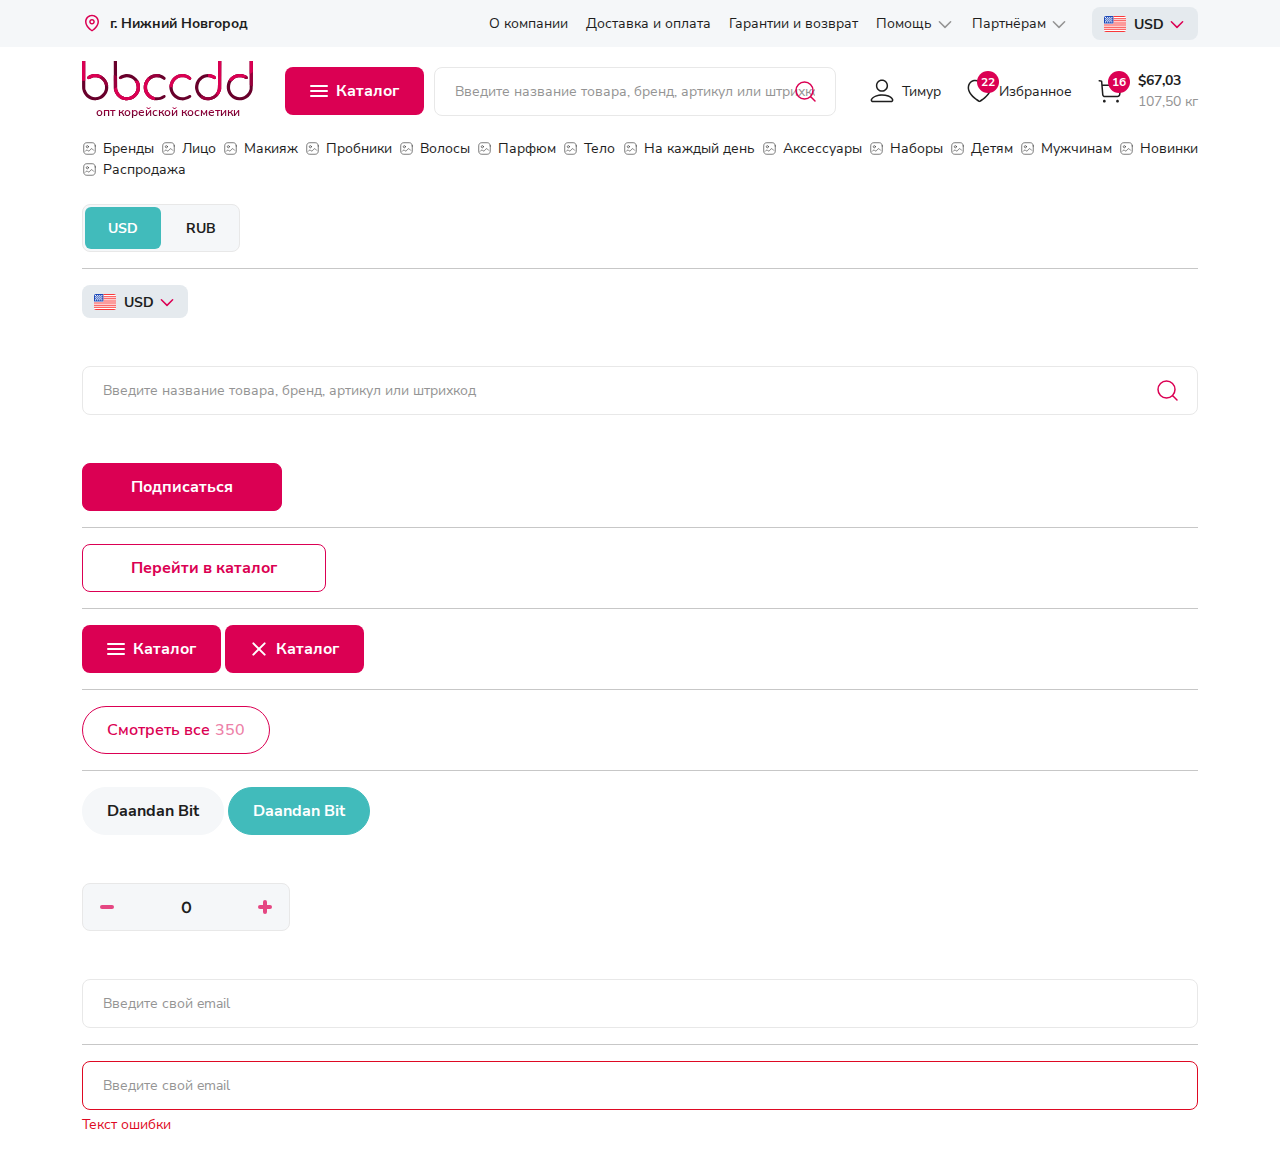
==== index.html @ 49388ee6 "modal" ====
<!doctype html>
<html lang="ru">

<head>
    <meta charset="utf-8">
    <meta name="viewport" content="width=device-width, initial-scale=1">
    <title>UI Kit</title>

    <link rel="stylesheet" href="css/style.css">

</head>

<body>
    <header class="header">
        <div class="header__top">
            <div class="container">
                <div class="d-flex justify-content-between align-items-center">
                    <button type="button" class="header-location" data-bs-toggle="modal" data-bs-target="#locationModal">
                        <img src="icons/desktop/header/location.svg" alt="Местоположение" class="header-location__icon">
                        <div class="header-location__text">г. Нижний Новгород</div>
                    </button>
                    <div class="header__right">
                        <ul class="nav">
                            <li class="nav-item">
                                <a class="nav-link nav-link_top" href="#">О компании</a>
                            </li>
                            <li class="nav-item">
                                <a class="nav-link nav-link_top" href="#">Доставка и оплата</a>
                            </li>
                            <li class="nav-item">
                                <a class="nav-link nav-link_top" href="#">Гарантии и возврат</a>
                            </li>
                            <li class="nav-item dropdown-center">
                                <a class="nav-link nav-link_top dropdown-toggle dropdown-toggle_top" data-bs-toggle="dropdown" href="#" role="button" aria-expanded="false">
                                    Помощь
                                    <img src="icons/desktop/header/dropdown.svg" alt="Развернуть" class="dropdown-toggle__icon">
                                </a>
                                <ul class="dropdown-menu dropdown-menu_top">
                                    <li>
                                        <a class="dropdown-item dropdown-item_top" href="#">Контакты</a>
                                    </li>
                                    <li>
                                        <a class="dropdown-item dropdown-item_top" href="#">Поддержка</a>
                                    </li>
                                </ul>
                            </li>
                            <li class="nav-item dropdown-center">
                                <a class="nav-link nav-link_top dropdown-toggle dropdown-toggle_top" data-bs-toggle="dropdown" href="#" role="button" aria-expanded="false">
                                    Партнёрам
                                    <img src="icons/desktop/header/dropdown.svg" alt="Развернуть" class="dropdown-toggle__icon">
                                </a>
                                <ul class="dropdown-menu dropdown-menu_top">
                                    <li>
                                        <a class="dropdown-item dropdown-item_top" href="#">Прайс Box</a>
                                    </li>
                                    <li>
                                        <a class="dropdown-item dropdown-item_top" href="#">Выкуп Coupang</a>
                                    </li>
                                </ul>
                            </li>
                        </ul>
                        <div class="dropdown">
                            <button class="dropdown-toggle dropdown-toggle_currency" type="button" data-bs-toggle="dropdown" data-bs-auto-close="outside" aria-expanded="false">
                                <img src="icons/desktop/header/usd.svg" alt="Доллар США">
                                <div class="dropdown-toggle__flex">
                                    <span>USD</span>
                                    <img src="icons/desktop/header/dropdown_currency.svg" alt="Развернуть" class="dropdown-toggle__icon">
                                </div>
                            </button>
                            <div class="dropdown-menu dropdown-menu-end dropdown-menu_currency">
                                <div class="d-flex justify-content-between align-items-center">
                                    <div>
                                        <div class="dropdown-menu__current">Текущий курс</div>
                                        <div class="dropdown-menu__course">$1 = 97,63 ₽</div>
                                    </div>
                                    <div class="switcher">
                                        <input class="switcher__input" id="switcherInputCurrency" type="checkbox" name="switcherInputCurrency">
                                        <label class="switcher__label" for="switcherInputCurrency">
                                            <div class="switcher__slider" data-unchecked="USD" data-checked="RUB"></div>
                                        </label>
                                    </div>
                                </div>
                                <div class="dropdown-menu__description">
                                    Вы также можете оплатить заказ в долларах на наш валютный счет в Корею через SWIFT
                                </div>
                                <div class="dropdown-menu__commission">
                                    Комиссия оплачивается отправителем
                                </div>
                                <a href="#" class="dropdown-menu__more">Узнать больше об оплате</a>
                            </div>
                        </div>
                    </div>
                </div>
            </div>
        </div>
        <div class="container">
            <div class="header__middle">
                <a href="#" class="header-logo">
                    <img src="img/logo.svg" alt="BBCCDD опт корейской косметики" class="header-logo__image">
                    <span class="header-logo__text">опт корейской косметики</span>
                </a>
                <div class="header__center">
                    <button class="btn btn_icon">
                        <div class="hamburger">
                            <div></div>
                            <div></div>
                            <div></div>
                        </div>
                        Каталог
                    </button>
                    <form action="#" class="search">
                        <input type="text" class="form-control form-control_input form-control_search" placeholder="Введите название товара, бренд, артикул или штрихкод">
                        <button class="btn btn_search">
                            <img src="icons/desktop/header/search.svg" alt="Поиск">
                        </button>
                    </form>
                </div>
                <div class="header__links">
                    <a href="#" class="header-link">
                        <div class="header-link__icon">
                            <img src="icons/desktop/header/profile.svg" alt="Профиль">
                        </div>
                        <div class="header-link__text">Тимур</div>
                    </a>
                    <a href="#" class="header-link">
                        <div class="header-link__icon">
                            <img src="icons/desktop/header/heart.svg" alt="Избранное">
                            <div class="header-link__count">22</div>
                        </div>
                        <div class="header-link__text">Избранное</div>
                    </a>
                    <a href="#" class="header-link">
                        <div class="header-link__icon">
                            <img src="icons/desktop/header/cart.svg" alt="Корзина">
                            <div class="header-link__count">16</div>
                        </div>
                        <!-- <div class="header-link__text">Корзина</div> -->
                        <div class="header-link__text header-link__text_cart">
                            <div class="header-link__total">$67,03</div>
                            <div class="header-link__weight">107,50 кг</div>
                        </div>
                    </a>
                </div>
            </div>
            <div class="header__bottom">
                <ul class="nav d-flex justify-content-between">
                    <li class="nav-item">
                        <a class="nav-link nav-link_bottom" href="#">
                            <img src="icons/desktop/header/category.svg" alt="Категория" class="nav-link__icon">
                            Бренды
                        </a>
                    </li>
                    <li class="nav-item">
                        <a class="nav-link nav-link_bottom" href="#">
                            <img src="icons/desktop/header/category.svg" alt="Категория" class="nav-link__icon">
                            Лицо
                        </a>
                    </li>
                    <li class="nav-item">
                        <a class="nav-link nav-link_bottom" href="#">
                            <img src="icons/desktop/header/category.svg" alt="Категория" class="nav-link__icon">
                            Макияж
                        </a>
                    </li>
                    <li class="nav-item">
                        <a class="nav-link nav-link_bottom" href="#">
                            <img src="icons/desktop/header/category.svg" alt="Категория" class="nav-link__icon">
                            Пробники
                        </a>
                    </li>
                    <li class="nav-item">
                        <a class="nav-link nav-link_bottom" href="#">
                            <img src="icons/desktop/header/category.svg" alt="Категория" class="nav-link__icon">
                            Волосы
                        </a>
                    </li>
                    <li class="nav-item">
                        <a class="nav-link nav-link_bottom" href="#">
                            <img src="icons/desktop/header/category.svg" alt="Категория" class="nav-link__icon">
                            Парфюм
                        </a>
                    </li>
                    <li class="nav-item">
                        <a class="nav-link nav-link_bottom" href="#">
                            <img src="icons/desktop/header/category.svg" alt="Категория" class="nav-link__icon">
                            Тело
                        </a>
                    </li>
                    <li class="nav-item">
                        <a class="nav-link nav-link_bottom" href="#">
                            <img src="icons/desktop/header/category.svg" alt="Категория" class="nav-link__icon">
                            На каждый день
                        </a>
                    </li>
                    <li class="nav-item">
                        <a class="nav-link nav-link_bottom" href="#">
                            <img src="icons/desktop/header/category.svg" alt="Категория" class="nav-link__icon">
                            Аксессуары
                        </a>
                    </li>
                    <li class="nav-item">
                        <a class="nav-link nav-link_bottom" href="#">
                            <img src="icons/desktop/header/category.svg" alt="Категория" class="nav-link__icon">
                            Наборы
                        </a>
                    </li>
                    <li class="nav-item">
                        <a class="nav-link nav-link_bottom" href="#">
                            <img src="icons/desktop/header/category.svg" alt="Категория" class="nav-link__icon">
                            Детям
                        </a>
                    </li>
                    <li class="nav-item">
                        <a class="nav-link nav-link_bottom" href="#">
                            <img src="icons/desktop/header/category.svg" alt="Категория" class="nav-link__icon">
                            Мужчинам
                        </a>
                    </li>
                    <li class="nav-item">
                        <a class="nav-link nav-link_bottom" href="#">
                            <img src="icons/desktop/header/category.svg" alt="Категория" class="nav-link__icon">
                            Новинки
                        </a>
                    </li>
                    <li class="nav-item">
                        <a class="nav-link nav-link_bottom" href="#">
                            <img src="icons/desktop/header/category.svg" alt="Категория" class="nav-link__icon">
                            Распродажа
                        </a>
                    </li>
                </ul>
            </div>
        </div>
    </header>

    <div class="container py-4">
        <div class="switcher">
            <input class="switcher__input" id="switcherInput" type="checkbox" name="switcherInput">
            <label class="switcher__label" for="switcherInput">
                <div class="switcher__slider" data-unchecked="USD" data-checked="RUB"></div>
            </label>
        </div>
        <hr>
        <div class="dropdown">
            <button class="dropdown-toggle dropdown-toggle_currency" type="button" data-bs-toggle="dropdown" data-bs-auto-close="outside" aria-expanded="false">
                <img src="icons/desktop/header/usd.svg" alt="Доллар США">
                <div class="dropdown-toggle__flex">
                    <span>USD</span>
                    <img src="icons/desktop/header/dropdown_currency.svg" alt="Развернуть" class="dropdown-toggle__icon">
                </div>
            </button>
            <div class="dropdown-menu dropdown-menu-end dropdown-menu_currency">
                <div class="d-flex justify-content-between align-items-center">
                    <div>
                        <div class="dropdown-menu__current">Текущий курс</div>
                        <div class="dropdown-menu__course">$1 = 97,63 ₽</div>
                    </div>
                    <div class="switcher">
                        <input class="switcher__input" id="switcherInput1" type="checkbox" name="switcherInput1">
                        <label class="switcher__label" for="switcherInput1">
                            <div class="switcher__slider" data-unchecked="USD" data-checked="RUB"></div>
                        </label>
                    </div>
                </div>
                <div class="dropdown-menu__description">
                    Вы также можете оплатить заказ в долларах на наш валютный счет в Корею через SWIFT
                </div>
                <div class="dropdown-menu__commission">
                    Комиссия оплачивается отправителем
                </div>
                <a href="#" class="dropdown-menu__more">Узнать больше об оплате</a>
            </div>
        </div>
    </div>

    <div class="container py-4">
        <form action="#" class="search">
            <input type="text" class="form-control form-control_input form-control_search" placeholder="Введите название товара, бренд, артикул или штрихкод">
            <button class="btn btn_search">
                <img src="icons/desktop/header/search.svg" alt="Поиск">
            </button>
        </form>
    </div>

    <div class="container py-4">
        <button class="btn btn_primary">Подписаться</button>
        <hr>
        <button class="btn btn_outline">Перейти в каталог</button>
        <hr>
        <button class="btn btn_icon">
            <div class="hamburger">
                <div></div>
                <div></div>
                <div></div>
            </div>
            Каталог
        </button>
        <button class="btn btn_icon">
            <div class="hamburger hamburger_active">
                <div></div>
                <div></div>
                <div></div>
            </div>
            Каталог
        </button>
        <hr>
        <button class="btn btn_rounded">
            Смотреть все
            <span>350</span>
        </button>
        <hr>
        <button class="btn btn_tab">Daandan Bit</button>
        <button class="btn btn_tab btn_tab-active">Daandan Bit</button>
    </div>

    <div class="container py-4">
        <div class="counter">
            <button class="counter__button" onClick='decreaseCounter(event, this)'>
                <img src="icons/minus.svg" alt="Минус" class="counter__icon">
            </button>
            <input type="text" value="0" class="counter__input">
            <button class="counter__button" onClick='increaseCounter(event, this)'>
                <img src="icons/plus.svg" alt="Плюс" class="counter__icon">
            </button>
        </div>
    </div>

    <div class="container py-4">
        <input type="text" class="form-control form-control_input" placeholder="Введите свой email">
        <hr>
        <input type="text" class="form-control form-control_input form-control_error" placeholder="Введите свой email">
        <div class="form-text form-text_error">Текст ошибки</div>
    </div>


    <footer class="footer">

    </footer>

    <div class="modal fade" id="locationModal" tabindex="-1" aria-labelledby="locationModalLabel" aria-hidden="true">
        <div class="modal-dialog modal-dialog-centered modal-dialog_custom">
            <div class="modal-content modal-content_custom">
                <div class="modal-body modal-body_custom">
                    <button type="button" class="btn-close btn-close_modal" data-bs-dismiss="modal" aria-label="Close"></button>
                    <div class="modal__title">Выбор города</div>
                    <div class="modal__note">От города зависят стоимость и время доставки вашего заказа</div>
                    <form action="#" class="search search_location">
                        <input type="text" class="form-control form-control_input form-control_search" placeholder="Поиск города">
                        <button class="btn btn_search">
                            <img src="icons/desktop/header/search.svg" alt="Поиск">
                        </button>
                    </form>
                    <div class="modal__cities">
                        <div class="row">
                            <div class="col-auto">
                                <div class="modal__list">
                                    <a href="#" class="modal__city">Москва и область</a>
                                    <a href="#" class="modal__city">Казань</a>
                                    <a href="#" class="modal__city">Омск</a>
                                    <a href="#" class="modal__city">Санкт-Петербург и ЛО</a>
                                    <a href="#" class="modal__city">Кемерово</a>
                                    <a href="#" class="modal__city">Пермь</a>
                                    <a href="#" class="modal__city">Владивосток</a>
                                </div>
                            </div>
                            <div class="col-auto">
                                <div class="modal__list">
                                    <a href="#" class="modal__city">Краснодар</a>
                                    <a href="#" class="modal__city">Ростов-на-Дону</a>
                                    <a href="#" class="modal__city">Волгоград</a>
                                    <a href="#" class="modal__city">Красноярск</a>
                                    <a href="#" class="modal__city">Самара</a>
                                    <a href="#" class="modal__city">Воронеж</a>
                                    <a href="#" class="modal__city">Нижний Новгород</a>
                                </div>
                            </div>
                            <div class="col-auto">
                                <div class="modal__list">
                                    <a href="#" class="modal__city">Сочи</a>
                                    <a href="#" class="modal__city">Екатеринбург</a>
                                    <a href="#" class="modal__city">Новокузнецк</a>
                                    <a href="#" class="modal__city">Сургут</a>
                                    <a href="#" class="modal__city">Иркутск</a>
                                    <a href="#" class="modal__city">Новосибирск</a>
                                    <a href="#" class="modal__city">Томск</a>
                                </div>
                            </div>
                        </div>
                    </div>
                </div>
            </div>
        </div>
    </div>
    
    <script src="js/libs/bootstrap.bundle.min.js"></script>
    <script src="js/script.js"></script>

</body>

</html>
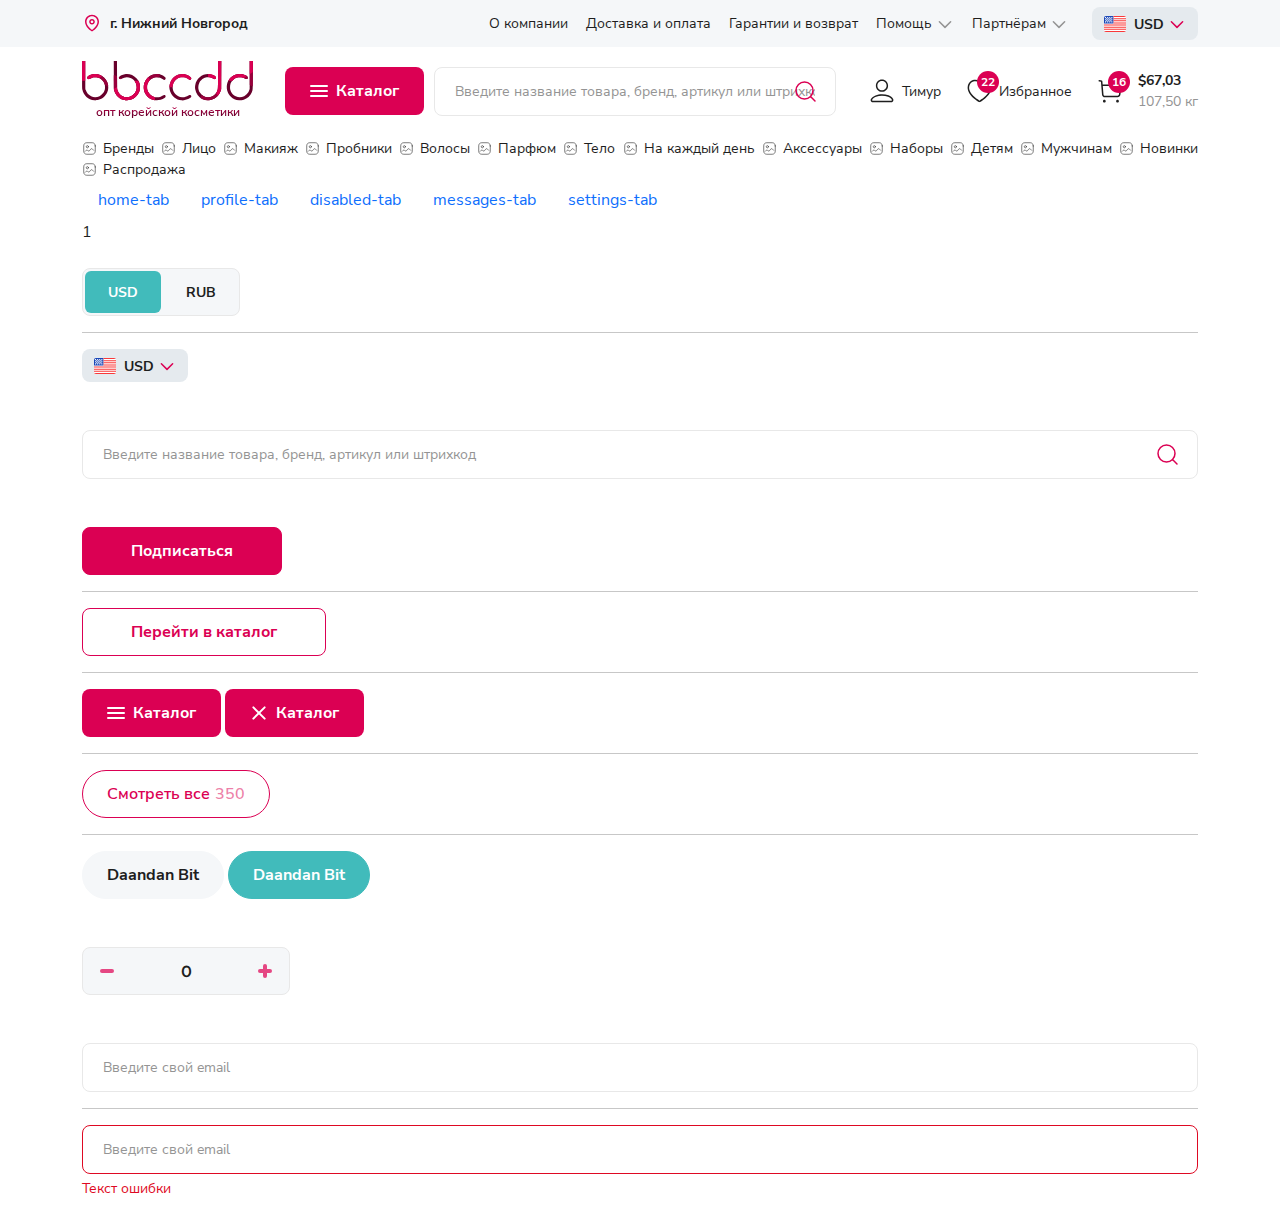
==== commit 5e1cba4f: "tabs" ====
--- a/index.html
+++ b/index.html
@@ -17,7 +17,7 @@
                 <div class="d-flex justify-content-between align-items-center">
                     <button type="button" class="header-location" data-bs-toggle="modal" data-bs-target="#locationModal">
                         <img src="icons/desktop/header/location.svg" alt="Местоположение" class="header-location__icon">
-                        <div class="header-location__text">г. Нижний Новгород</div>
+                        <span class="header-location__text">г. Нижний Новгород</span>
                     </button>
                     <div class="header__right">
                         <ul class="nav">
@@ -62,10 +62,10 @@
                         <div class="dropdown">
                             <button class="dropdown-toggle dropdown-toggle_currency" type="button" data-bs-toggle="dropdown" data-bs-auto-close="outside" aria-expanded="false">
                                 <img src="icons/desktop/header/usd.svg" alt="Доллар США">
-                                <div class="dropdown-toggle__flex">
+                                <span class="dropdown-toggle__flex">
                                     <span>USD</span>
                                     <img src="icons/desktop/header/dropdown_currency.svg" alt="Развернуть" class="dropdown-toggle__icon">
-                                </div>
+                                </span>
                             </button>
                             <div class="dropdown-menu dropdown-menu-end dropdown-menu_currency">
                                 <div class="d-flex justify-content-between align-items-center">
@@ -76,7 +76,7 @@
                                     <div class="switcher">
                                         <input class="switcher__input" id="switcherInputCurrency" type="checkbox" name="switcherInputCurrency">
                                         <label class="switcher__label" for="switcherInputCurrency">
-                                            <div class="switcher__slider" data-unchecked="USD" data-checked="RUB"></div>
+                                            <span class="switcher__slider" data-unchecked="USD" data-checked="RUB"></span>
                                         </label>
                                     </div>
                                 </div>
@@ -101,11 +101,11 @@
                 </a>
                 <div class="header__center">
                     <button class="btn btn_icon">
-                        <div class="hamburger">
-                            <div></div>
-                            <div></div>
-                            <div></div>
-                        </div>
+                        <span class="hamburger">
+                            <span></span>
+                            <span></span>
+                            <span></span>
+                        </span>
                         Каталог
                     </button>
                     <form action="#" class="search">
@@ -231,23 +231,57 @@
                 </ul>
             </div>
         </div>
+        <div class="header__overlay">
+            <div class="header-catalog">
+                <div class="container">
+                    
+                    <div>
+                        <div class="nav" id="v-pills-tab" role="tablist" aria-orientation="vertical">
+                            <button class="nav-link active" id="v-pills-home-tab" data-bs-toggle="pill" data-bs-target="#v-pills-home" type="button" role="tab" aria-controls="v-pills-home" aria-selected="true">home-tab</button>
+                            <button class="nav-link" id="v-pills-profile-tab" data-bs-toggle="pill" data-bs-target="#v-pills-profile" type="button" role="tab" aria-controls="v-pills-profile" aria-selected="false">profile-tab</button>
+                            <button class="nav-link" id="v-pills-disabled-tab" data-bs-toggle="pill" data-bs-target="#v-pills-disabled" type="button" role="tab" aria-controls="v-pills-disabled" aria-selected="false">disabled-tab</button>
+                            <button class="nav-link" id="v-pills-messages-tab" data-bs-toggle="pill" data-bs-target="#v-pills-messages" type="button" role="tab" aria-controls="v-pills-messages" aria-selected="false">messages-tab</button>
+                            <button class="nav-link" id="v-pills-settings-tab" data-bs-toggle="pill" data-bs-target="#v-pills-settings" type="button" role="tab" aria-controls="v-pills-settings" aria-selected="false">settings-tab</button>
+                        </div>
+                        <div class="tab-content" id="v-pills-tabContent">
+                            <div class="tab-pane fade show active" id="v-pills-home" role="tabpanel" aria-labelledby="v-pills-home-tab" tabindex="0">
+                                1
+                            </div>
+                            <div class="tab-pane fade" id="v-pills-profile" role="tabpanel" aria-labelledby="v-pills-profile-tab" tabindex="0">
+                                2
+                            </div>
+                            <div class="tab-pane fade" id="v-pills-disabled" role="tabpanel" aria-labelledby="v-pills-disabled-tab" tabindex="0">
+                                3
+                            </div>
+                            <div class="tab-pane fade" id="v-pills-messages" role="tabpanel" aria-labelledby="v-pills-messages-tab" tabindex="0">
+                                4
+                            </div>
+                            <div class="tab-pane fade" id="v-pills-settings" role="tabpanel" aria-labelledby="v-pills-settings-tab" tabindex="0">
+                                5
+                            </div>
+                        </div>
+                    </div>
+
+                </div>
+            </div>
+        </div>
     </header>
 
     <div class="container py-4">
         <div class="switcher">
             <input class="switcher__input" id="switcherInput" type="checkbox" name="switcherInput">
             <label class="switcher__label" for="switcherInput">
-                <div class="switcher__slider" data-unchecked="USD" data-checked="RUB"></div>
+                <span class="switcher__slider" data-unchecked="USD" data-checked="RUB"></span>
             </label>
         </div>
         <hr>
         <div class="dropdown">
             <button class="dropdown-toggle dropdown-toggle_currency" type="button" data-bs-toggle="dropdown" data-bs-auto-close="outside" aria-expanded="false">
                 <img src="icons/desktop/header/usd.svg" alt="Доллар США">
-                <div class="dropdown-toggle__flex">
+                <span class="dropdown-toggle__flex">
                     <span>USD</span>
                     <img src="icons/desktop/header/dropdown_currency.svg" alt="Развернуть" class="dropdown-toggle__icon">
-                </div>
+                </span>
             </button>
             <div class="dropdown-menu dropdown-menu-end dropdown-menu_currency">
                 <div class="d-flex justify-content-between align-items-center">
@@ -258,7 +292,7 @@
                     <div class="switcher">
                         <input class="switcher__input" id="switcherInput1" type="checkbox" name="switcherInput1">
                         <label class="switcher__label" for="switcherInput1">
-                            <div class="switcher__slider" data-unchecked="USD" data-checked="RUB"></div>
+                            <span class="switcher__slider" data-unchecked="USD" data-checked="RUB"></span>
                         </label>
                     </div>
                 </div>
@@ -288,19 +322,19 @@
         <button class="btn btn_outline">Перейти в каталог</button>
         <hr>
         <button class="btn btn_icon">
-            <div class="hamburger">
-                <div></div>
-                <div></div>
-                <div></div>
-            </div>
+            <span class="hamburger">
+                <span></span>
+                <span></span>
+                <span></span>
+            </span>
             Каталог
         </button>
         <button class="btn btn_icon">
-            <div class="hamburger hamburger_active">
-                <div></div>
-                <div></div>
-                <div></div>
-            </div>
+            <span class="hamburger hamburger_active">
+                <span></span>
+                <span></span>
+                <span></span>
+            </span>
             Каталог
         </button>
         <hr>
@@ -337,7 +371,7 @@
 
     </footer>
 
-    <div class="modal fade" id="locationModal" tabindex="-1" aria-labelledby="locationModalLabel" aria-hidden="true">
+    <div class="modal fade" id="locationModal" tabindex="-1" aria-hidden="true">
         <div class="modal-dialog modal-dialog-centered modal-dialog_custom">
             <div class="modal-content modal-content_custom">
                 <div class="modal-body modal-body_custom">
@@ -351,41 +385,27 @@
                         </button>
                     </form>
                     <div class="modal__cities">
-                        <div class="row">
-                            <div class="col-auto">
-                                <div class="modal__list">
-                                    <a href="#" class="modal__city">Москва и область</a>
-                                    <a href="#" class="modal__city">Казань</a>
-                                    <a href="#" class="modal__city">Омск</a>
-                                    <a href="#" class="modal__city">Санкт-Петербург и ЛО</a>
-                                    <a href="#" class="modal__city">Кемерово</a>
-                                    <a href="#" class="modal__city">Пермь</a>
-                                    <a href="#" class="modal__city">Владивосток</a>
-                                </div>
-                            </div>
-                            <div class="col-auto">
-                                <div class="modal__list">
-                                    <a href="#" class="modal__city">Краснодар</a>
-                                    <a href="#" class="modal__city">Ростов-на-Дону</a>
-                                    <a href="#" class="modal__city">Волгоград</a>
-                                    <a href="#" class="modal__city">Красноярск</a>
-                                    <a href="#" class="modal__city">Самара</a>
-                                    <a href="#" class="modal__city">Воронеж</a>
-                                    <a href="#" class="modal__city">Нижний Новгород</a>
-                                </div>
-                            </div>
-                            <div class="col-auto">
-                                <div class="modal__list">
-                                    <a href="#" class="modal__city">Сочи</a>
-                                    <a href="#" class="modal__city">Екатеринбург</a>
-                                    <a href="#" class="modal__city">Новокузнецк</a>
-                                    <a href="#" class="modal__city">Сургут</a>
-                                    <a href="#" class="modal__city">Иркутск</a>
-                                    <a href="#" class="modal__city">Новосибирск</a>
-                                    <a href="#" class="modal__city">Томск</a>
-                                </div>
-                            </div>
-                        </div>
+                        <a href="#" class="modal__city">Москва и область</a>
+                        <a href="#" class="modal__city">Казань</a>
+                        <a href="#" class="modal__city">Омск</a>
+                        <a href="#" class="modal__city">Санкт-Петербург и ЛО</a>
+                        <a href="#" class="modal__city">Кемерово</a>
+                        <a href="#" class="modal__city">Пермь</a>
+                        <a href="#" class="modal__city">Владивосток</a>
+                        <a href="#" class="modal__city">Краснодар</a>
+                        <a href="#" class="modal__city">Ростов-на-Дону</a>
+                        <a href="#" class="modal__city">Волгоград</a>
+                        <a href="#" class="modal__city">Красноярск</a>
+                        <a href="#" class="modal__city">Самара</a>
+                        <a href="#" class="modal__city">Воронеж</a>
+                        <a href="#" class="modal__city">Нижний Новгород</a>
+                        <a href="#" class="modal__city">Сочи</a>
+                        <a href="#" class="modal__city">Екатеринбург</a>
+                        <a href="#" class="modal__city">Новокузнецк</a>
+                        <a href="#" class="modal__city">Сургут</a>
+                        <a href="#" class="modal__city">Иркутск</a>
+                        <a href="#" class="modal__city">Новосибирск</a>
+                        <a href="#" class="modal__city">Томск</a>
                     </div>
                 </div>
             </div>
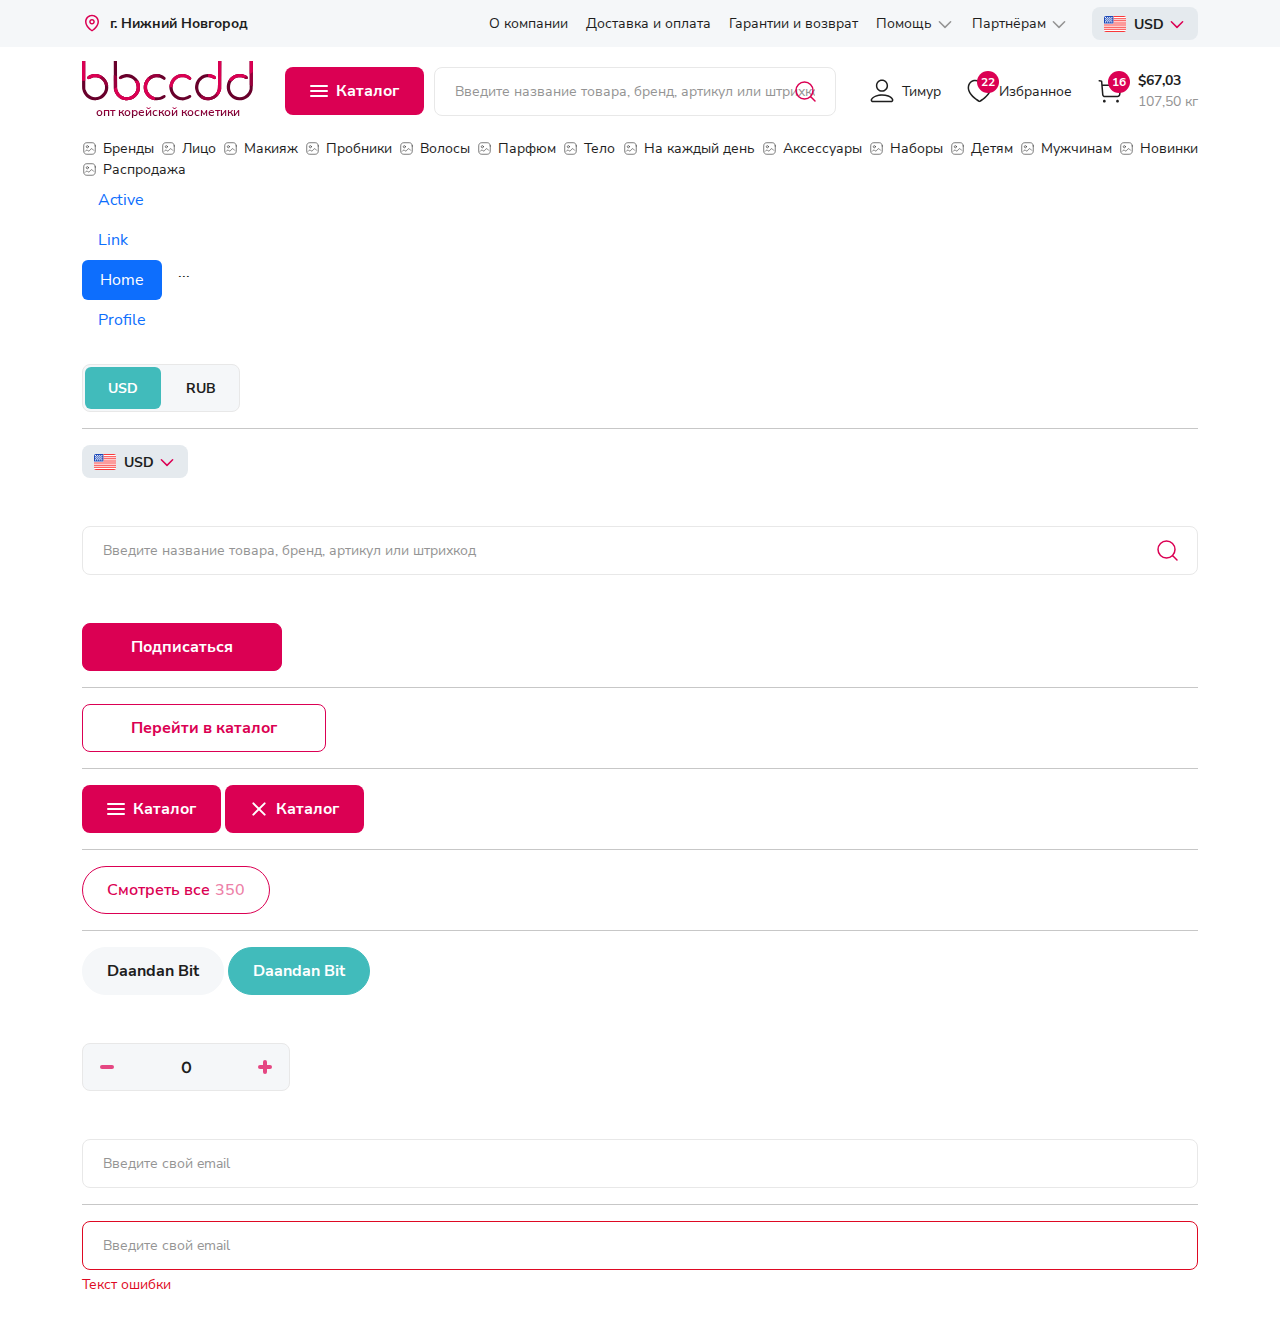
==== commit a5b17384: "tabs" ====
--- a/index.html
+++ b/index.html
@@ -236,28 +236,26 @@
                 <div class="container">
                     
                     <div>
-                        <div class="nav" id="v-pills-tab" role="tablist" aria-orientation="vertical">
-                            <button class="nav-link active" id="v-pills-home-tab" data-bs-toggle="pill" data-bs-target="#v-pills-home" type="button" role="tab" aria-controls="v-pills-home" aria-selected="true">home-tab</button>
-                            <button class="nav-link" id="v-pills-profile-tab" data-bs-toggle="pill" data-bs-target="#v-pills-profile" type="button" role="tab" aria-controls="v-pills-profile" aria-selected="false">profile-tab</button>
-                            <button class="nav-link" id="v-pills-disabled-tab" data-bs-toggle="pill" data-bs-target="#v-pills-disabled" type="button" role="tab" aria-controls="v-pills-disabled" aria-selected="false">disabled-tab</button>
-                            <button class="nav-link" id="v-pills-messages-tab" data-bs-toggle="pill" data-bs-target="#v-pills-messages" type="button" role="tab" aria-controls="v-pills-messages" aria-selected="false">messages-tab</button>
-                            <button class="nav-link" id="v-pills-settings-tab" data-bs-toggle="pill" data-bs-target="#v-pills-settings" type="button" role="tab" aria-controls="v-pills-settings" aria-selected="false">settings-tab</button>
-                        </div>
-                        <div class="tab-content" id="v-pills-tabContent">
-                            <div class="tab-pane fade show active" id="v-pills-home" role="tabpanel" aria-labelledby="v-pills-home-tab" tabindex="0">
-                                1
+                        <ul class="nav flex-column">
+                            <li class="nav-item">
+                                <a class="nav-link active" aria-current="page" href="#">Active</a>
+                            </li>
+                            <li class="nav-item">
+                                <a class="nav-link" href="#">Link</a>
+                            </li>
+                        </ul>
+                        <div class="d-flex align-items-start">
+                            <div class="nav flex-column nav-pills me-3" id="v-pills-tab" role="tablist" aria-orientation="vertical">
+                                <button class="nav-link active" id="v-pills-home-tab" data-bs-toggle="pill" data-bs-target="#v-pills-home"
+                                    type="button" role="tab" aria-controls="v-pills-home" aria-selected="true">Home</button>
+                                <button class="nav-link" id="v-pills-profile-tab" data-bs-toggle="pill" data-bs-target="#v-pills-profile"
+                                    type="button" role="tab" aria-controls="v-pills-profile" aria-selected="false">Profile</button>
                             </div>
-                            <div class="tab-pane fade" id="v-pills-profile" role="tabpanel" aria-labelledby="v-pills-profile-tab" tabindex="0">
-                                2
-                            </div>
-                            <div class="tab-pane fade" id="v-pills-disabled" role="tabpanel" aria-labelledby="v-pills-disabled-tab" tabindex="0">
-                                3
-                            </div>
-                            <div class="tab-pane fade" id="v-pills-messages" role="tabpanel" aria-labelledby="v-pills-messages-tab" tabindex="0">
-                                4
-                            </div>
-                            <div class="tab-pane fade" id="v-pills-settings" role="tabpanel" aria-labelledby="v-pills-settings-tab" tabindex="0">
-                                5
+                            <div class="tab-content" id="v-pills-tabContent">
+                                <div class="tab-pane fade show active" id="v-pills-home" role="tabpanel" aria-labelledby="v-pills-home-tab"
+                                    tabindex="0">...</div>
+                                <div class="tab-pane fade" id="v-pills-profile" role="tabpanel" aria-labelledby="v-pills-profile-tab"
+                                    tabindex="0">...</div>
                             </div>
                         </div>
                     </div>
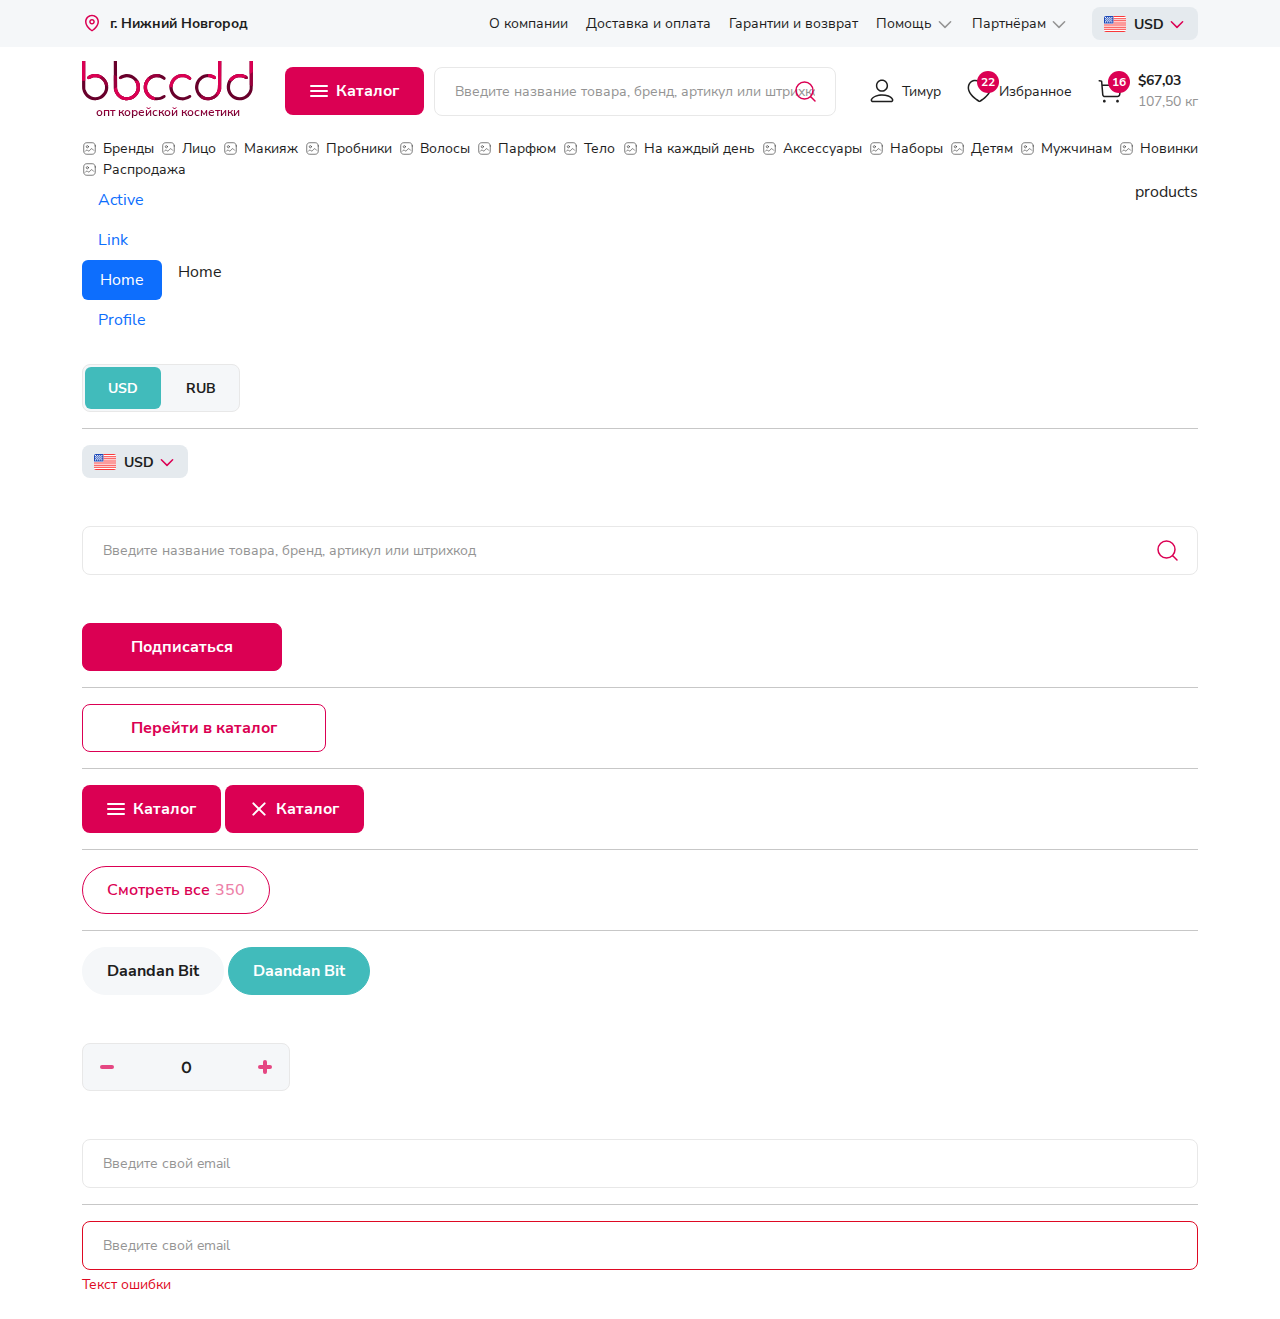
==== commit bfa21321: "header catalog" ====
--- a/index.html
+++ b/index.html
@@ -234,32 +234,35 @@
         <div class="header__overlay">
             <div class="header-catalog">
                 <div class="container">
-                    
-                    <div>
-                        <ul class="nav flex-column">
-                            <li class="nav-item">
-                                <a class="nav-link active" aria-current="page" href="#">Active</a>
-                            </li>
-                            <li class="nav-item">
-                                <a class="nav-link" href="#">Link</a>
-                            </li>
-                        </ul>
-                        <div class="d-flex align-items-start">
-                            <div class="nav flex-column nav-pills me-3" id="v-pills-tab" role="tablist" aria-orientation="vertical">
-                                <button class="nav-link active" id="v-pills-home-tab" data-bs-toggle="pill" data-bs-target="#v-pills-home"
-                                    type="button" role="tab" aria-controls="v-pills-home" aria-selected="true">Home</button>
-                                <button class="nav-link" id="v-pills-profile-tab" data-bs-toggle="pill" data-bs-target="#v-pills-profile"
-                                    type="button" role="tab" aria-controls="v-pills-profile" aria-selected="false">Profile</button>
+                    <div class="d-flex justify-content-between">
+                        <div class="header-catalog__categories">
+                            <ul class="nav flex-column">
+                                <li class="nav-item">
+                                    <a class="nav-link active" aria-current="page" href="#">Active</a>
+                                </li>
+                                <li class="nav-item">
+                                    <a class="nav-link" href="#">Link</a>
+                                </li>
+                            </ul>
+                            <div class="d-flex align-items-start">
+                                <div class="nav flex-column nav-pills me-3" id="v-pills-tab" role="tablist" aria-orientation="vertical">
+                                    <button class="nav-link active" id="v-pills-home-tab" data-bs-toggle="pill" data-bs-target="#v-pills-home"
+                                        type="button" role="tab" aria-controls="v-pills-home" aria-selected="true">Home</button>
+                                    <button class="nav-link" id="v-pills-profile-tab" data-bs-toggle="pill" data-bs-target="#v-pills-profile"
+                                        type="button" role="tab" aria-controls="v-pills-profile" aria-selected="false">Profile</button>
+                                </div>
+                                <div class="tab-content" id="v-pills-tabContent">
+                                    <div class="tab-pane fade show active" id="v-pills-home" role="tabpanel" aria-labelledby="v-pills-home-tab"
+                                        tabindex="0">Home</div>
+                                    <div class="tab-pane fade" id="v-pills-profile" role="tabpanel" aria-labelledby="v-pills-profile-tab"
+                                        tabindex="0">Profile</div>
+                                </div>
                             </div>
-                            <div class="tab-content" id="v-pills-tabContent">
-                                <div class="tab-pane fade show active" id="v-pills-home" role="tabpanel" aria-labelledby="v-pills-home-tab"
-                                    tabindex="0">...</div>
-                                <div class="tab-pane fade" id="v-pills-profile" role="tabpanel" aria-labelledby="v-pills-profile-tab"
-                                    tabindex="0">...</div>
-                            </div>
+                        </div>
+                        <div class="header-catalog__products">
+products
                         </div>
                     </div>
-
                 </div>
             </div>
         </div>
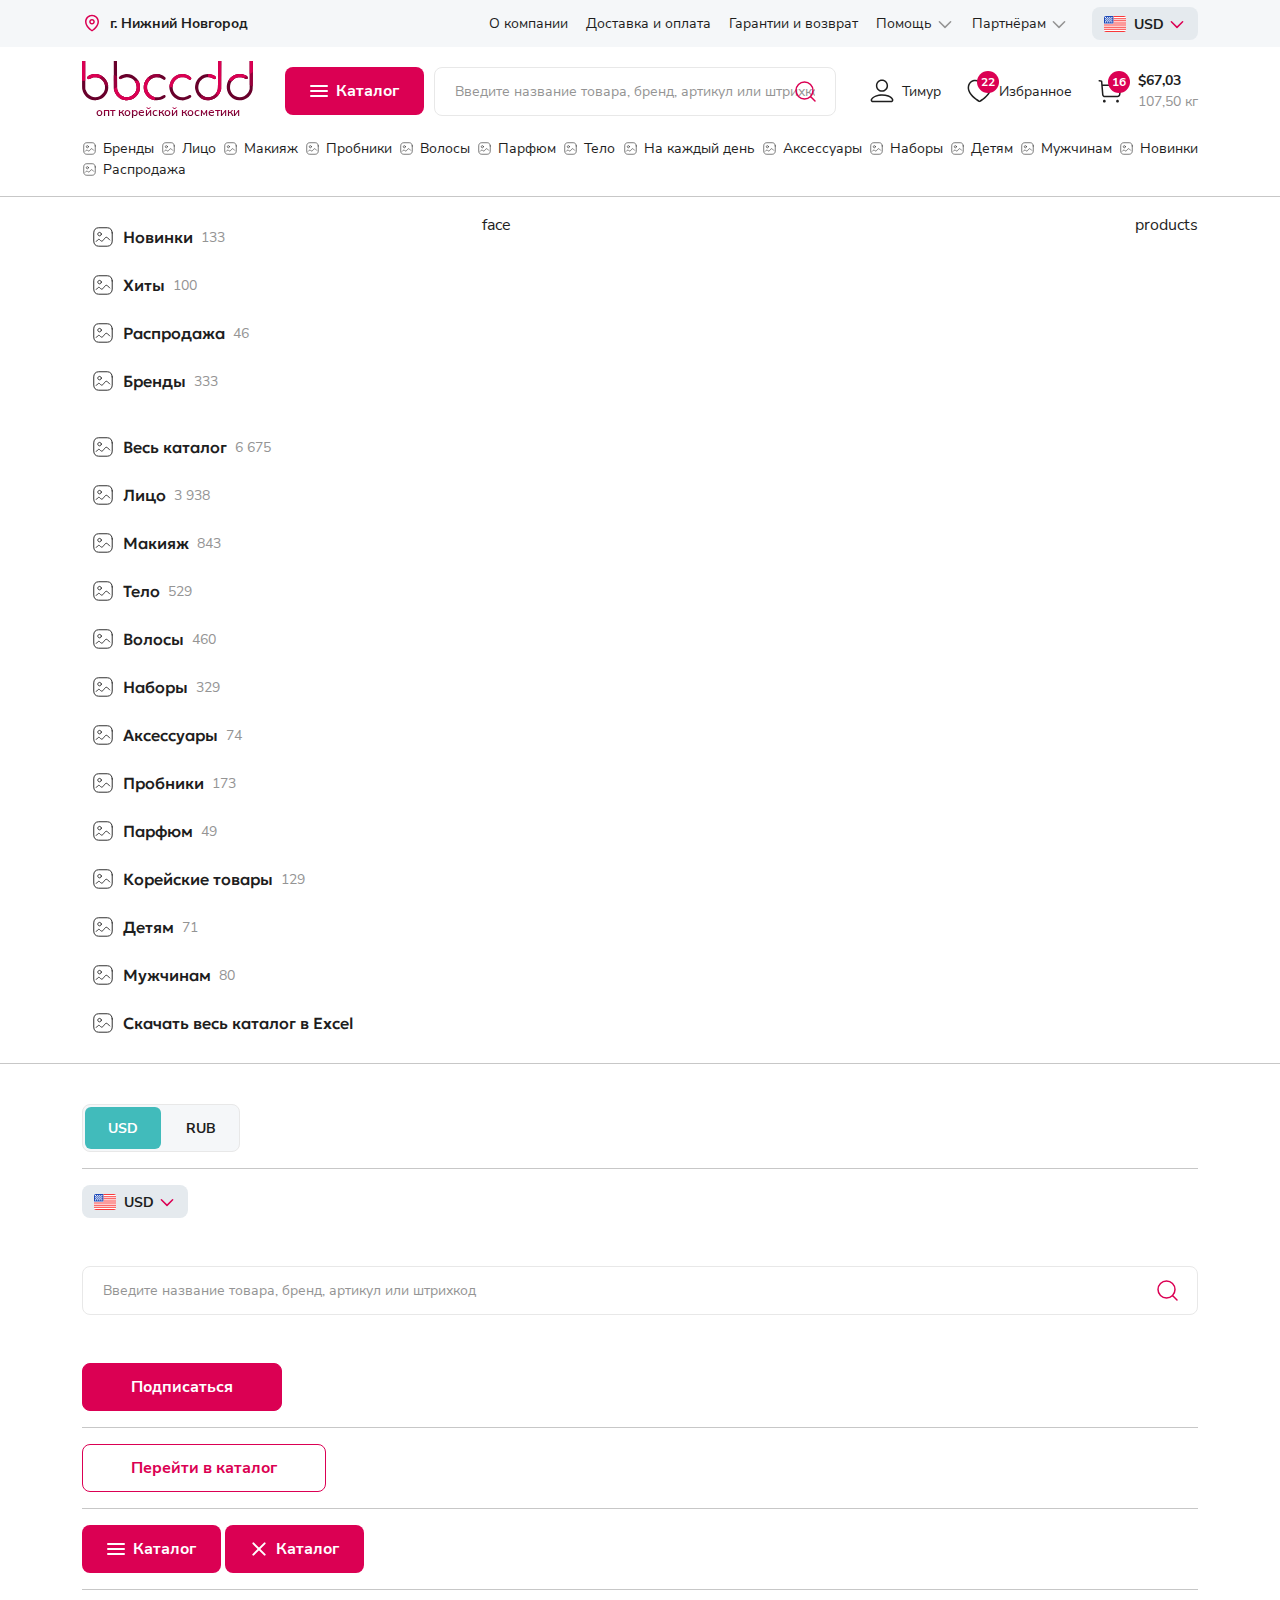
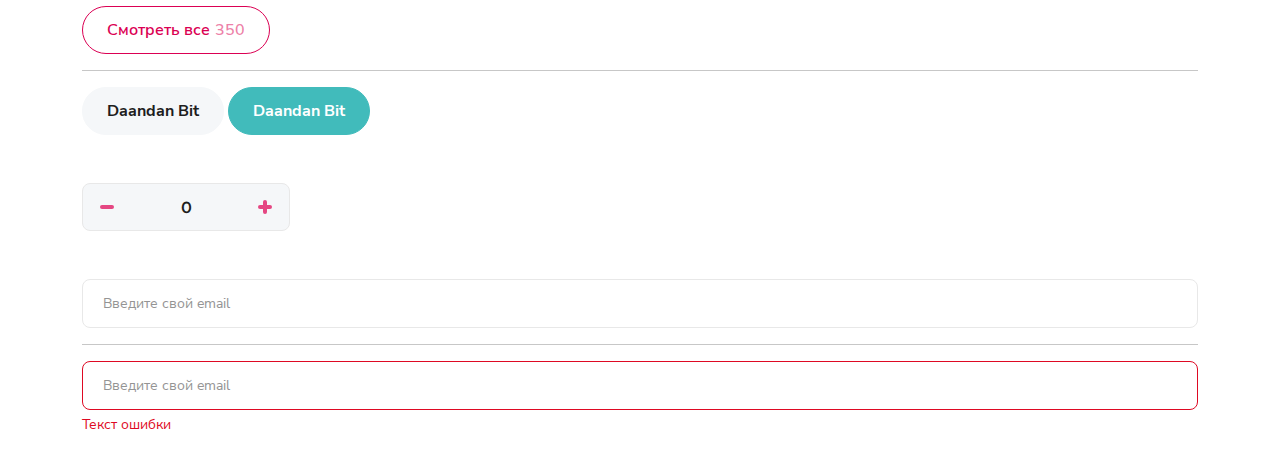
==== commit c8e9b490: "categories" ====
--- a/index.html
+++ b/index.html
@@ -231,41 +231,156 @@
                 </ul>
             </div>
         </div>
+        <hr>
         <div class="header__overlay">
             <div class="header-catalog">
                 <div class="container">
                     <div class="d-flex justify-content-between">
-                        <div class="header-catalog__categories">
-                            <ul class="nav flex-column">
-                                <li class="nav-item">
-                                    <a class="nav-link active" aria-current="page" href="#">Active</a>
-                                </li>
-                                <li class="nav-item">
-                                    <a class="nav-link" href="#">Link</a>
-                                </li>
-                            </ul>
-                            <div class="d-flex align-items-start">
-                                <div class="nav flex-column nav-pills me-3" id="v-pills-tab" role="tablist" aria-orientation="vertical">
-                                    <button class="nav-link active" id="v-pills-home-tab" data-bs-toggle="pill" data-bs-target="#v-pills-home"
-                                        type="button" role="tab" aria-controls="v-pills-home" aria-selected="true">Home</button>
-                                    <button class="nav-link" id="v-pills-profile-tab" data-bs-toggle="pill" data-bs-target="#v-pills-profile"
-                                        type="button" role="tab" aria-controls="v-pills-profile" aria-selected="false">Profile</button>
-                                </div>
-                                <div class="tab-content" id="v-pills-tabContent">
-                                    <div class="tab-pane fade show active" id="v-pills-home" role="tabpanel" aria-labelledby="v-pills-home-tab"
-                                        tabindex="0">Home</div>
-                                    <div class="tab-pane fade" id="v-pills-profile" role="tabpanel" aria-labelledby="v-pills-profile-tab"
-                                        tabindex="0">Profile</div>
+                        <div class="header-catalog__left">
+                            <div class="header-catalog__categories">
+                                <ul class="nav nav_categories">
+                                    <li class="nav-item">
+                                        <a class="nav-link nav-link_category" href="#">
+                                            <img src="icons/desktop/header/category.svg" alt="Категория" class="nav-link__icon nav-link__icon_menu">
+                                            <span class="nav-link__category">Новинки</span>
+                                            <span class="nav-link__count">133</span>
+                                        </a>
+                                    </li>
+                                    <li class="nav-item">
+                                        <a class="nav-link nav-link_category" href="#">
+                                            <img src="icons/desktop/header/category.svg" alt="Категория" class="nav-link__icon nav-link__icon_menu">
+                                            <span class="nav-link__category">Хиты</span>
+                                            <span class="nav-link__count">100</span>
+                                        </a>
+                                    </li>
+                                    <li class="nav-item">
+                                        <a class="nav-link nav-link_category" href="#">
+                                            <img src="icons/desktop/header/category.svg" alt="Категория" class="nav-link__icon nav-link__icon_menu">
+                                            <span class="nav-link__category">Распродажа</span>
+                                            <span class="nav-link__count">46</span>
+                                        </a>
+                                    </li>
+                                    <li class="nav-item">
+                                        <a class="nav-link nav-link_category" href="#">
+                                            <img src="icons/desktop/header/category.svg" alt="Категория" class="nav-link__icon nav-link__icon_menu">
+                                            <span class="nav-link__category">Бренды</span>
+                                            <span class="nav-link__count">333</span>
+                                        </a>
+                                    </li>
+                                </ul>
+                                <div class="nav nav_categories" id="categories-tab" role="tablist" aria-orientation="vertical">
+                                    <a class="nav-link nav-link_category" href="#">
+                                        <img src="icons/desktop/header/category.svg" alt="Категория" class="nav-link__icon nav-link__icon_menu">
+                                        <span class="nav-link__category">Весь каталог</span>
+                                        <span class="nav-link__count">6 675</span>
+                                    </a>
+                                    <button class="nav-link nav-link_category active" id="categories-face-tab" data-bs-toggle="pill" data-bs-target="#categories-face" type="button" role="tab" aria-controls="categories-face" aria-selected="true">
+                                        <img src="icons/desktop/header/category.svg" alt="Категория" class="nav-link__icon nav-link__icon_menu">
+                                        <span class="nav-link__category">Лицо</span>
+                                        <span class="nav-link__count">3 938</span>
+                                    </button>
+                                    <button class="nav-link nav-link_category" id="categories-makeup-tab" data-bs-toggle="pill" data-bs-target="#categories-makeup" type="button" role="tab" aria-controls="categories-makeup" aria-selected="false">
+                                        <img src="icons/desktop/header/category.svg" alt="Категория" class="nav-link__icon nav-link__icon_menu">
+                                        <span class="nav-link__category">Макияж</span>
+                                        <span class="nav-link__count">843</span>
+                                    </button>
+                                    <button class="nav-link nav-link_category" id="categories-body-tab" data-bs-toggle="pill" data-bs-target="#categories-body" type="button" role="tab" aria-controls="categories-body" aria-selected="false">
+                                        <img src="icons/desktop/header/category.svg" alt="Категория" class="nav-link__icon nav-link__icon_menu">
+                                        <span class="nav-link__category">Тело</span>
+                                        <span class="nav-link__count">529</span>
+                                    </button>
+                                    <button class="nav-link nav-link_category" id="categories-hair-tab" data-bs-toggle="pill" data-bs-target="#categories-hair" type="button" role="tab" aria-controls="categories-hair" aria-selected="false">
+                                        <img src="icons/desktop/header/category.svg" alt="Категория" class="nav-link__icon nav-link__icon_menu">
+                                        <span class="nav-link__category">Волосы</span>
+                                        <span class="nav-link__count">460</span>
+                                    </button>
+                                    <button class="nav-link nav-link_category" id="categories-sets-tab" data-bs-toggle="pill" data-bs-target="#categories-sets" type="button" role="tab" aria-controls="categories-sets" aria-selected="false">
+                                        <img src="icons/desktop/header/category.svg" alt="Категория" class="nav-link__icon nav-link__icon_menu">
+                                        <span class="nav-link__category">Наборы</span>
+                                        <span class="nav-link__count">329</span>
+                                    </button>
+                                    <button class="nav-link nav-link_category" id="categories-accessories-tab" data-bs-toggle="pill" data-bs-target="#categories-accessories" type="button" role="tab" aria-controls="categories-accessories" aria-selected="false">
+                                        <img src="icons/desktop/header/category.svg" alt="Категория" class="nav-link__icon nav-link__icon_menu">
+                                        <span class="nav-link__category">Аксессуары</span>
+                                        <span class="nav-link__count">74</span>
+                                    </button>
+                                    <button class="nav-link nav-link_category" id="categories-probes-tab" data-bs-toggle="pill" data-bs-target="#categories-probes" type="button" role="tab" aria-controls="categories-probes" aria-selected="false">
+                                        <img src="icons/desktop/header/category.svg" alt="Категория" class="nav-link__icon nav-link__icon_menu">
+                                        <span class="nav-link__category">Пробники</span>
+                                        <span class="nav-link__count">173</span>
+                                    </button>
+                                    <button class="nav-link nav-link_category" id="categories-perfume-tab" data-bs-toggle="pill" data-bs-target="#categories-perfume" type="button" role="tab" aria-controls="categories-perfume" aria-selected="false">
+                                        <img src="icons/desktop/header/category.svg" alt="Категория" class="nav-link__icon nav-link__icon_menu">
+                                        <span class="nav-link__category">Парфюм</span>
+                                        <span class="nav-link__count">49</span>
+                                    </button>
+                                    <button class="nav-link nav-link_category" id="categories-korean-tab" data-bs-toggle="pill" data-bs-target="#categories-korean" type="button" role="tab" aria-controls="categories-korean" aria-selected="false">
+                                        <img src="icons/desktop/header/category.svg" alt="Категория" class="nav-link__icon nav-link__icon_menu">
+                                        <span class="nav-link__category">Корейские товары</span>
+                                        <span class="nav-link__count">129</span>
+                                    </button>
+                                    <button class="nav-link nav-link_category" id="categories-kids-tab" data-bs-toggle="pill" data-bs-target="#categories-kids" type="button" role="tab" aria-controls="categories-kids" aria-selected="false">
+                                        <img src="icons/desktop/header/category.svg" alt="Категория" class="nav-link__icon nav-link__icon_menu">
+                                        <span class="nav-link__category">Детям</span>
+                                        <span class="nav-link__count">71</span>
+                                    </button>
+                                    <button class="nav-link nav-link_category" id="categories-men-tab" data-bs-toggle="pill" data-bs-target="#categories-men" type="button" role="tab" aria-controls="categories-men" aria-selected="false">
+                                        <img src="icons/desktop/header/category.svg" alt="Категория" class="nav-link__icon nav-link__icon_menu">
+                                        <span class="nav-link__category">Мужчинам</span>
+                                        <span class="nav-link__count">80</span>
+                                    </button>
+                                    <a class="nav-link nav-link_category" href="#">
+                                        <img src="icons/desktop/header/category.svg" alt="Категория" class="nav-link__icon nav-link__icon_menu">
+                                        <span class="nav-link__category">Скачать весь каталог в Excel</span>
+                                    </a>
                                 </div>
                             </div>
-                        </div>
-                        <div class="header-catalog__products">
-products
+                            <div class="header-catalog__subcategories">
+                                <div class="tab-content" id="categories-tabContent">
+                                    <div class="tab-pane fade show active" id="categories-face" role="tabpanel" aria-labelledby="categories-face-tab" tabindex="0">
+                                        face
+                                    </div>
+                                    <div class="tab-pane fade" id="categories-makeup" role="tabpanel" aria-labelledby="categories-makeup-tab" tabindex="0">
+                                        makeup
+                                    </div>
+                                    <div class="tab-pane fade" id="categories-body" role="tabpanel" aria-labelledby="categories-body-tab" tabindex="0">
+                                        body
+                                    </div>
+                                    <div class="tab-pane fade" id="categories-hair" role="tabpanel" aria-labelledby="categories-hair-tab" tabindex="0">
+                                        hair
+                                    </div>
+                                    <div class="tab-pane fade" id="categories-sets" role="tabpanel" aria-labelledby="categories-sets-tab" tabindex="0">
+                                        sets
+                                    </div>
+                                    <div class="tab-pane fade" id="categories-accessories" role="tabpanel" aria-labelledby="categories-accessories-tab" tabindex="0">
+                                        accessories
+                                    </div>
+                                    <div class="tab-pane fade" id="categories-probes" role="tabpanel" aria-labelledby="categories-probes-tab" tabindex="0">
+                                        probes
+                                    </div>
+                                    <div class="tab-pane fade" id="categories-perfume" role="tabpanel" aria-labelledby="categories-perfume-tab" tabindex="0">
+                                        perfume
+                                    </div>
+                                    <div class="tab-pane fade" id="categories-korean" role="tabpanel" aria-labelledby="categories-korean-tab" tabindex="0">
+                                        korean
+                                    </div>
+                                    <div class="tab-pane fade" id="categories-kids" role="tabpanel" aria-labelledby="categories-kids-tab" tabindex="0">
+                                        kids
+                                    </div>
+                                    <div class="tab-pane fade" id="categories-men" role="tabpanel" aria-labelledby="categories-men-tab" tabindex="0">
+                                        men
+                                    </div>
+                                </div>
+                            </div>
+                        </div>
+                        <div class="header-catalog__right">
+                            products
                         </div>
                     </div>
                 </div>
             </div>
         </div>
+        <hr>
     </header>
 
     <div class="container py-4">
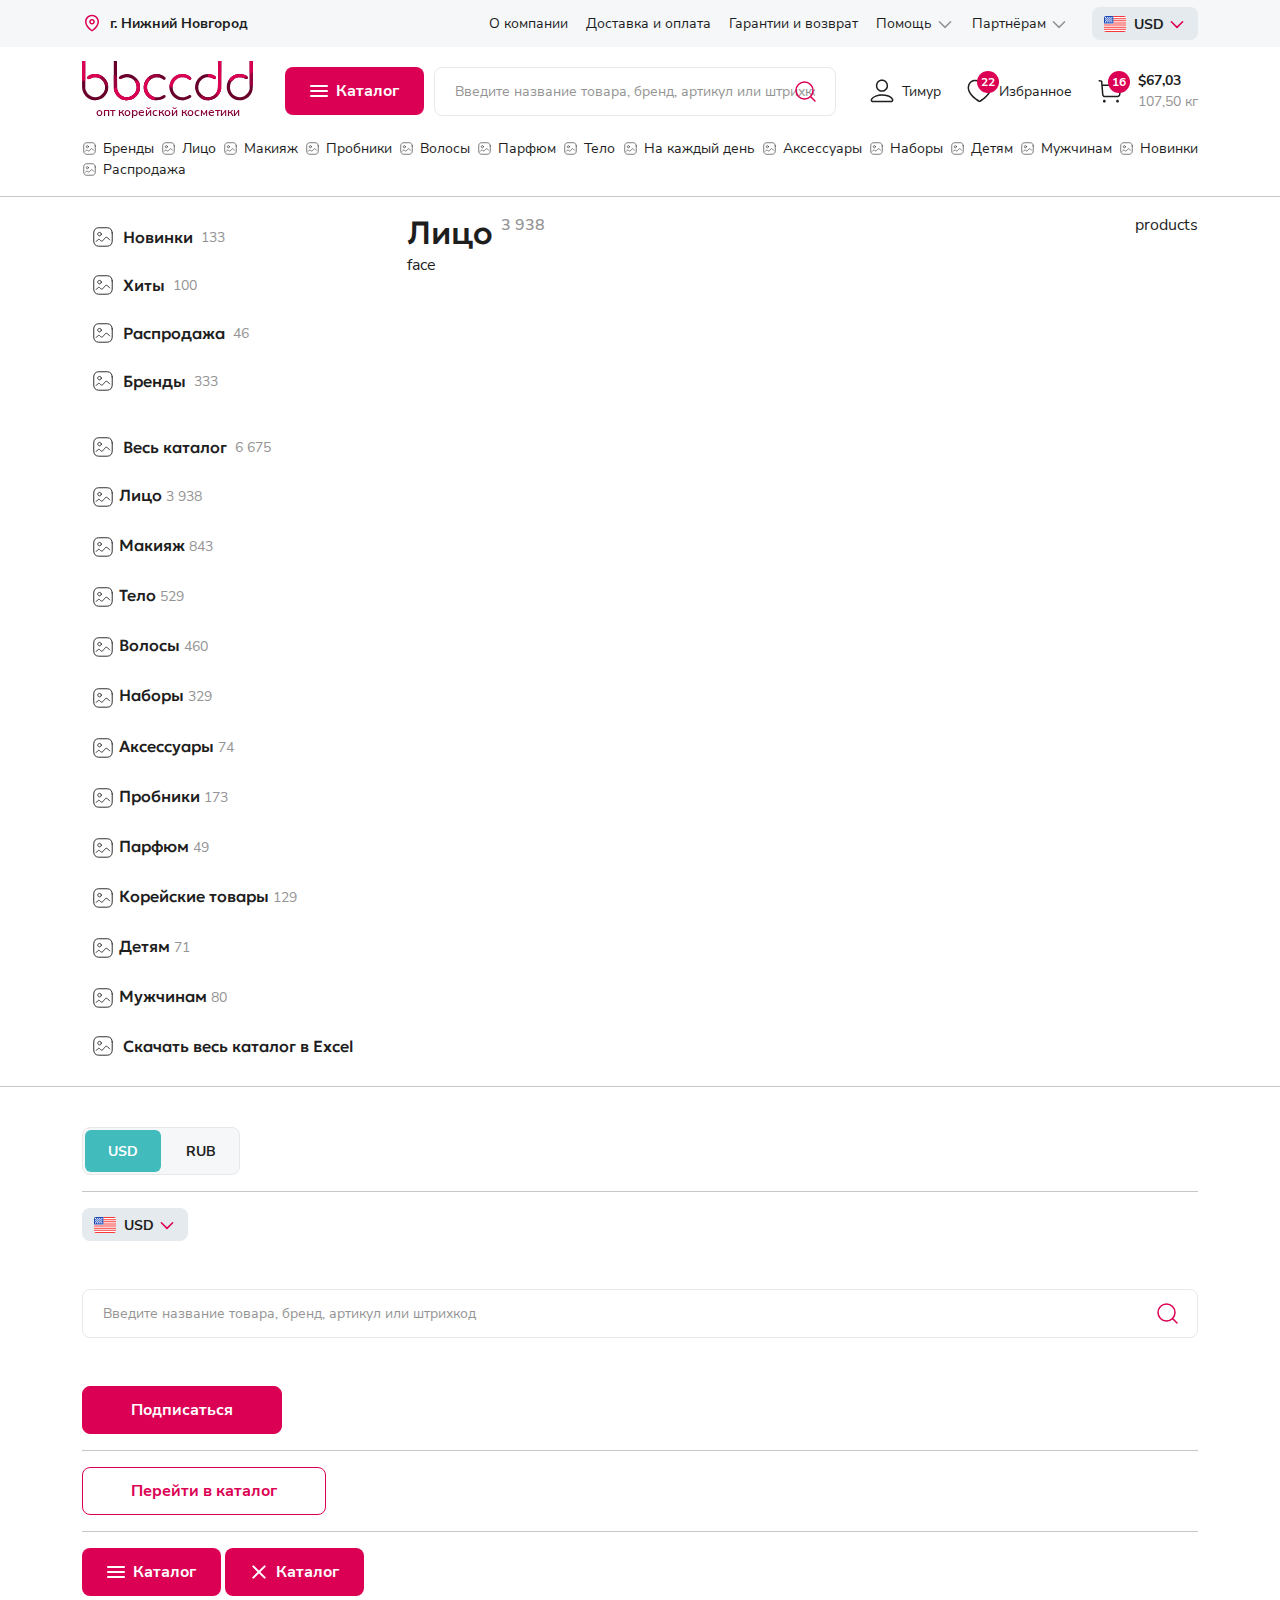
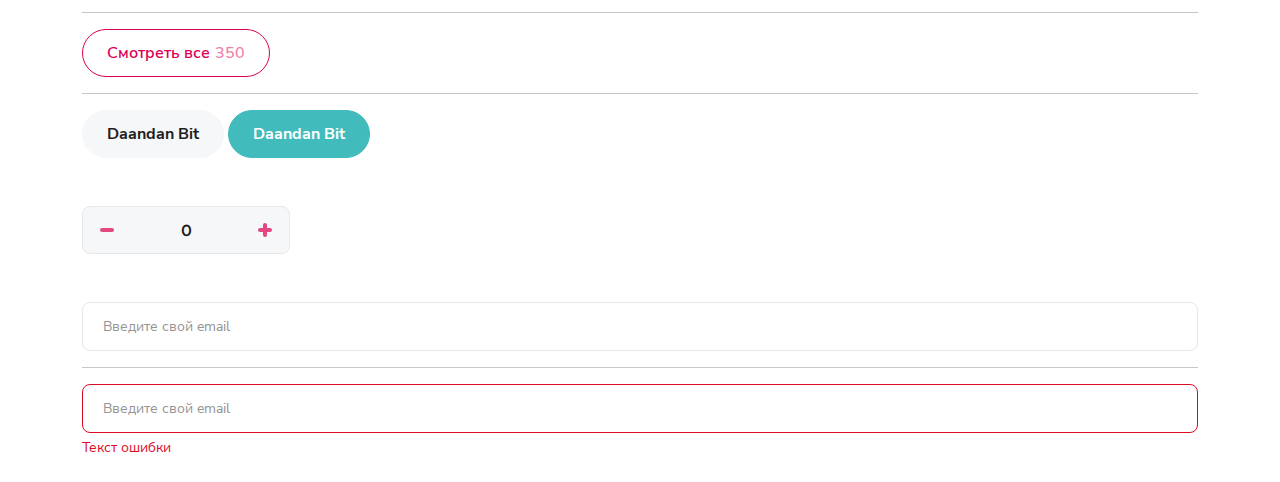
==== commit 2f4e0518: "categories" ====
--- a/index.html
+++ b/index.html
@@ -274,60 +274,93 @@
                                         <span class="nav-link__category">Весь каталог</span>
                                         <span class="nav-link__count">6 675</span>
                                     </a>
-                                    <button class="nav-link nav-link_category active" id="categories-face-tab" data-bs-toggle="pill" data-bs-target="#categories-face" type="button" role="tab" aria-controls="categories-face" aria-selected="true">
-                                        <img src="icons/desktop/header/category.svg" alt="Категория" class="nav-link__icon nav-link__icon_menu">
-                                        <span class="nav-link__category">Лицо</span>
-                                        <span class="nav-link__count">3 938</span>
-                                    </button>
-                                    <button class="nav-link nav-link_category" id="categories-makeup-tab" data-bs-toggle="pill" data-bs-target="#categories-makeup" type="button" role="tab" aria-controls="categories-makeup" aria-selected="false">
-                                        <img src="icons/desktop/header/category.svg" alt="Категория" class="nav-link__icon nav-link__icon_menu">
-                                        <span class="nav-link__category">Макияж</span>
-                                        <span class="nav-link__count">843</span>
-                                    </button>
-                                    <button class="nav-link nav-link_category" id="categories-body-tab" data-bs-toggle="pill" data-bs-target="#categories-body" type="button" role="tab" aria-controls="categories-body" aria-selected="false">
-                                        <img src="icons/desktop/header/category.svg" alt="Категория" class="nav-link__icon nav-link__icon_menu">
-                                        <span class="nav-link__category">Тело</span>
-                                        <span class="nav-link__count">529</span>
-                                    </button>
-                                    <button class="nav-link nav-link_category" id="categories-hair-tab" data-bs-toggle="pill" data-bs-target="#categories-hair" type="button" role="tab" aria-controls="categories-hair" aria-selected="false">
-                                        <img src="icons/desktop/header/category.svg" alt="Категория" class="nav-link__icon nav-link__icon_menu">
-                                        <span class="nav-link__category">Волосы</span>
-                                        <span class="nav-link__count">460</span>
-                                    </button>
-                                    <button class="nav-link nav-link_category" id="categories-sets-tab" data-bs-toggle="pill" data-bs-target="#categories-sets" type="button" role="tab" aria-controls="categories-sets" aria-selected="false">
-                                        <img src="icons/desktop/header/category.svg" alt="Категория" class="nav-link__icon nav-link__icon_menu">
-                                        <span class="nav-link__category">Наборы</span>
-                                        <span class="nav-link__count">329</span>
-                                    </button>
-                                    <button class="nav-link nav-link_category" id="categories-accessories-tab" data-bs-toggle="pill" data-bs-target="#categories-accessories" type="button" role="tab" aria-controls="categories-accessories" aria-selected="false">
-                                        <img src="icons/desktop/header/category.svg" alt="Категория" class="nav-link__icon nav-link__icon_menu">
-                                        <span class="nav-link__category">Аксессуары</span>
-                                        <span class="nav-link__count">74</span>
-                                    </button>
-                                    <button class="nav-link nav-link_category" id="categories-probes-tab" data-bs-toggle="pill" data-bs-target="#categories-probes" type="button" role="tab" aria-controls="categories-probes" aria-selected="false">
-                                        <img src="icons/desktop/header/category.svg" alt="Категория" class="nav-link__icon nav-link__icon_menu">
-                                        <span class="nav-link__category">Пробники</span>
-                                        <span class="nav-link__count">173</span>
-                                    </button>
-                                    <button class="nav-link nav-link_category" id="categories-perfume-tab" data-bs-toggle="pill" data-bs-target="#categories-perfume" type="button" role="tab" aria-controls="categories-perfume" aria-selected="false">
-                                        <img src="icons/desktop/header/category.svg" alt="Категория" class="nav-link__icon nav-link__icon_menu">
-                                        <span class="nav-link__category">Парфюм</span>
-                                        <span class="nav-link__count">49</span>
-                                    </button>
-                                    <button class="nav-link nav-link_category" id="categories-korean-tab" data-bs-toggle="pill" data-bs-target="#categories-korean" type="button" role="tab" aria-controls="categories-korean" aria-selected="false">
-                                        <img src="icons/desktop/header/category.svg" alt="Категория" class="nav-link__icon nav-link__icon_menu">
-                                        <span class="nav-link__category">Корейские товары</span>
-                                        <span class="nav-link__count">129</span>
-                                    </button>
-                                    <button class="nav-link nav-link_category" id="categories-kids-tab" data-bs-toggle="pill" data-bs-target="#categories-kids" type="button" role="tab" aria-controls="categories-kids" aria-selected="false">
-                                        <img src="icons/desktop/header/category.svg" alt="Категория" class="nav-link__icon nav-link__icon_menu">
-                                        <span class="nav-link__category">Детям</span>
-                                        <span class="nav-link__count">71</span>
-                                    </button>
-                                    <button class="nav-link nav-link_category" id="categories-men-tab" data-bs-toggle="pill" data-bs-target="#categories-men" type="button" role="tab" aria-controls="categories-men" aria-selected="false">
-                                        <img src="icons/desktop/header/category.svg" alt="Категория" class="nav-link__icon nav-link__icon_menu">
-                                        <span class="nav-link__category">Мужчинам</span>
-                                        <span class="nav-link__count">80</span>
+                                    <button class="nav-link nav-link_category nav-link_tab active" id="categories-face-tab" data-bs-toggle="pill" data-bs-target="#categories-face" type="button" role="tab" aria-controls="categories-face" aria-selected="true">
+                                        <span>
+                                            <img src="icons/desktop/header/category.svg" alt="Категория" class="nav-link__icon nav-link__icon_menu">
+                                            <span class="nav-link__category">Лицо</span>
+                                            <span class="nav-link__count">3 938</span>
+                                        </span>
+                                        <img src="icons/desktop/header/dropdown_currency.svg" alt="Развернуть" class="nav-link__icon nav-link__icon_expand">
+                                    </button>
+                                    <button class="nav-link nav-link_category nav-link_tab" id="categories-makeup-tab" data-bs-toggle="pill" data-bs-target="#categories-makeup" type="button" role="tab" aria-controls="categories-makeup" aria-selected="false">
+                                        <span>
+                                            <img src="icons/desktop/header/category.svg" alt="Категория" class="nav-link__icon nav-link__icon_menu">
+                                            <span class="nav-link__category">Макияж</span>
+                                            <span class="nav-link__count">843</span>
+                                        </span>
+                                        <img src="icons/desktop/header/dropdown_currency.svg" alt="Развернуть" class="nav-link__icon nav-link__icon_expand">
+                                    </button>
+                                    <button class="nav-link nav-link_category nav-link_tab" id="categories-body-tab" data-bs-toggle="pill" data-bs-target="#categories-body" type="button" role="tab" aria-controls="categories-body" aria-selected="false">
+                                        <span>
+                                            <img src="icons/desktop/header/category.svg" alt="Категория" class="nav-link__icon nav-link__icon_menu">
+                                            <span class="nav-link__category">Тело</span>
+                                            <span class="nav-link__count">529</span>
+                                        </span>
+                                        <img src="icons/desktop/header/dropdown_currency.svg" alt="Развернуть" class="nav-link__icon nav-link__icon_expand">
+                                    </button>
+                                    <button class="nav-link nav-link_category nav-link_tab" id="categories-hair-tab" data-bs-toggle="pill" data-bs-target="#categories-hair" type="button" role="tab" aria-controls="categories-hair" aria-selected="false">
+                                        <span>
+                                            <img src="icons/desktop/header/category.svg" alt="Категория" class="nav-link__icon nav-link__icon_menu">
+                                            <span class="nav-link__category">Волосы</span>
+                                            <span class="nav-link__count">460</span>
+                                        </span>
+                                        <img src="icons/desktop/header/dropdown_currency.svg" alt="Развернуть" class="nav-link__icon nav-link__icon_expand">
+                                    </button>
+                                    <button class="nav-link nav-link_category nav-link_tab" id="categories-sets-tab" data-bs-toggle="pill" data-bs-target="#categories-sets" type="button" role="tab" aria-controls="categories-sets" aria-selected="false">
+                                        <span>
+                                            <img src="icons/desktop/header/category.svg" alt="Категория" class="nav-link__icon nav-link__icon_menu">
+                                            <span class="nav-link__category">Наборы</span>
+                                            <span class="nav-link__count">329</span>
+                                        </span>
+                                        <img src="icons/desktop/header/dropdown_currency.svg" alt="Развернуть" class="nav-link__icon nav-link__icon_expand">
+                                    </button>
+                                    <button class="nav-link nav-link_category nav-link_tab" id="categories-accessories-tab" data-bs-toggle="pill" data-bs-target="#categories-accessories" type="button" role="tab" aria-controls="categories-accessories" aria-selected="false">
+                                        <span>
+                                            <img src="icons/desktop/header/category.svg" alt="Категория" class="nav-link__icon nav-link__icon_menu">
+                                            <span class="nav-link__category">Аксессуары</span>
+                                            <span class="nav-link__count">74</span>
+                                        </span>
+                                        <img src="icons/desktop/header/dropdown_currency.svg" alt="Развернуть" class="nav-link__icon nav-link__icon_expand">
+                                    </button>
+                                    <button class="nav-link nav-link_category nav-link_tab" id="categories-probes-tab" data-bs-toggle="pill" data-bs-target="#categories-probes" type="button" role="tab" aria-controls="categories-probes" aria-selected="false">
+                                        <span>
+                                            <img src="icons/desktop/header/category.svg" alt="Категория" class="nav-link__icon nav-link__icon_menu">
+                                            <span class="nav-link__category">Пробники</span>
+                                            <span class="nav-link__count">173</span>
+                                        </span>
+                                        <img src="icons/desktop/header/dropdown_currency.svg" alt="Развернуть" class="nav-link__icon nav-link__icon_expand">
+                                    </button>
+                                    <button class="nav-link nav-link_category nav-link_tab" id="categories-perfume-tab" data-bs-toggle="pill" data-bs-target="#categories-perfume" type="button" role="tab" aria-controls="categories-perfume" aria-selected="false">
+                                        <span>
+                                            <img src="icons/desktop/header/category.svg" alt="Категория" class="nav-link__icon nav-link__icon_menu">
+                                            <span class="nav-link__category">Парфюм</span>
+                                            <span class="nav-link__count">49</span>
+                                        </span>
+                                        <img src="icons/desktop/header/dropdown_currency.svg" alt="Развернуть" class="nav-link__icon nav-link__icon_expand">
+                                    </button>
+                                    <button class="nav-link nav-link_category nav-link_tab" id="categories-korean-tab" data-bs-toggle="pill" data-bs-target="#categories-korean" type="button" role="tab" aria-controls="categories-korean" aria-selected="false">
+                                        <span>
+                                            <img src="icons/desktop/header/category.svg" alt="Категория" class="nav-link__icon nav-link__icon_menu">
+                                            <span class="nav-link__category">Корейские товары</span>
+                                            <span class="nav-link__count">129</span>
+                                        </span>
+                                        <img src="icons/desktop/header/dropdown_currency.svg" alt="Развернуть" class="nav-link__icon nav-link__icon_expand">
+                                    </button>
+                                    <button class="nav-link nav-link_category nav-link_tab" id="categories-kids-tab" data-bs-toggle="pill" data-bs-target="#categories-kids" type="button" role="tab" aria-controls="categories-kids" aria-selected="false">
+                                        <span>
+                                            <img src="icons/desktop/header/category.svg" alt="Категория" class="nav-link__icon nav-link__icon_menu">
+                                            <span class="nav-link__category">Детям</span>
+                                            <span class="nav-link__count">71</span>
+                                        </span>
+                                        <img src="icons/desktop/header/dropdown_currency.svg" alt="Развернуть" class="nav-link__icon nav-link__icon_expand">
+                                    </button>
+                                    <button class="nav-link nav-link_category nav-link_tab" id="categories-men-tab" data-bs-toggle="pill" data-bs-target="#categories-men" type="button" role="tab" aria-controls="categories-men" aria-selected="false">
+                                        <span>
+                                            <img src="icons/desktop/header/category.svg" alt="Категория" class="nav-link__icon nav-link__icon_menu">
+                                            <span class="nav-link__category">Мужчинам</span>
+                                            <span class="nav-link__count">80</span>
+                                        </span>
+                                        <img src="icons/desktop/header/dropdown_currency.svg" alt="Развернуть" class="nav-link__icon nav-link__icon_expand">
                                     </button>
                                     <a class="nav-link nav-link_category" href="#">
                                         <img src="icons/desktop/header/category.svg" alt="Категория" class="nav-link__icon nav-link__icon_menu">
@@ -338,36 +371,80 @@
                             <div class="header-catalog__subcategories">
                                 <div class="tab-content" id="categories-tabContent">
                                     <div class="tab-pane fade show active" id="categories-face" role="tabpanel" aria-labelledby="categories-face-tab" tabindex="0">
+                                        <div class="header-catalog-title">
+                                            <div class="header-catalog-title__text">Лицо</div>
+                                            <div class="header-catalog-title__count">3 938</div>
+                                        </div>
                                         face
                                     </div>
                                     <div class="tab-pane fade" id="categories-makeup" role="tabpanel" aria-labelledby="categories-makeup-tab" tabindex="0">
+                                        <div class="header-catalog-title">
+                                            <div class="header-catalog-title__text">Лицо</div>
+                                            <div class="header-catalog-title__count">3 938</div>
+                                        </div>
                                         makeup
                                     </div>
                                     <div class="tab-pane fade" id="categories-body" role="tabpanel" aria-labelledby="categories-body-tab" tabindex="0">
+                                        <div class="header-catalog-title">
+                                            <div class="header-catalog-title__text">Лицо</div>
+                                            <div class="header-catalog-title__count">3 938</div>
+                                        </div>
                                         body
                                     </div>
                                     <div class="tab-pane fade" id="categories-hair" role="tabpanel" aria-labelledby="categories-hair-tab" tabindex="0">
+                                        <div class="header-catalog-title">
+                                            <div class="header-catalog-title__text">Лицо</div>
+                                            <div class="header-catalog-title__count">3 938</div>
+                                        </div>
                                         hair
                                     </div>
                                     <div class="tab-pane fade" id="categories-sets" role="tabpanel" aria-labelledby="categories-sets-tab" tabindex="0">
+                                        <div class="header-catalog-title">
+                                            <div class="header-catalog-title__text">Лицо</div>
+                                            <div class="header-catalog-title__count">3 938</div>
+                                        </div>
                                         sets
                                     </div>
                                     <div class="tab-pane fade" id="categories-accessories" role="tabpanel" aria-labelledby="categories-accessories-tab" tabindex="0">
+                                        <div class="header-catalog-title">
+                                            <div class="header-catalog-title__text">Лицо</div>
+                                            <div class="header-catalog-title__count">3 938</div>
+                                        </div>
                                         accessories
                                     </div>
                                     <div class="tab-pane fade" id="categories-probes" role="tabpanel" aria-labelledby="categories-probes-tab" tabindex="0">
+                                        <div class="header-catalog-title">
+                                            <div class="header-catalog-title__text">Лицо</div>
+                                            <div class="header-catalog-title__count">3 938</div>
+                                        </div>
                                         probes
                                     </div>
                                     <div class="tab-pane fade" id="categories-perfume" role="tabpanel" aria-labelledby="categories-perfume-tab" tabindex="0">
+                                        <div class="header-catalog-title">
+                                            <div class="header-catalog-title__text">Лицо</div>
+                                            <div class="header-catalog-title__count">3 938</div>
+                                        </div>
                                         perfume
                                     </div>
                                     <div class="tab-pane fade" id="categories-korean" role="tabpanel" aria-labelledby="categories-korean-tab" tabindex="0">
+                                        <div class="header-catalog-title">
+                                            <div class="header-catalog-title__text">Лицо</div>
+                                            <div class="header-catalog-title__count">3 938</div>
+                                        </div>
                                         korean
                                     </div>
                                     <div class="tab-pane fade" id="categories-kids" role="tabpanel" aria-labelledby="categories-kids-tab" tabindex="0">
+                                        <div class="header-catalog-title">
+                                            <div class="header-catalog-title__text">Лицо</div>
+                                            <div class="header-catalog-title__count">3 938</div>
+                                        </div>
                                         kids
                                     </div>
                                     <div class="tab-pane fade" id="categories-men" role="tabpanel" aria-labelledby="categories-men-tab" tabindex="0">
+                                        <div class="header-catalog-title">
+                                            <div class="header-catalog-title__text">Лицо</div>
+                                            <div class="header-catalog-title__count">3 938</div>
+                                        </div>
                                         men
                                     </div>
                                 </div>
